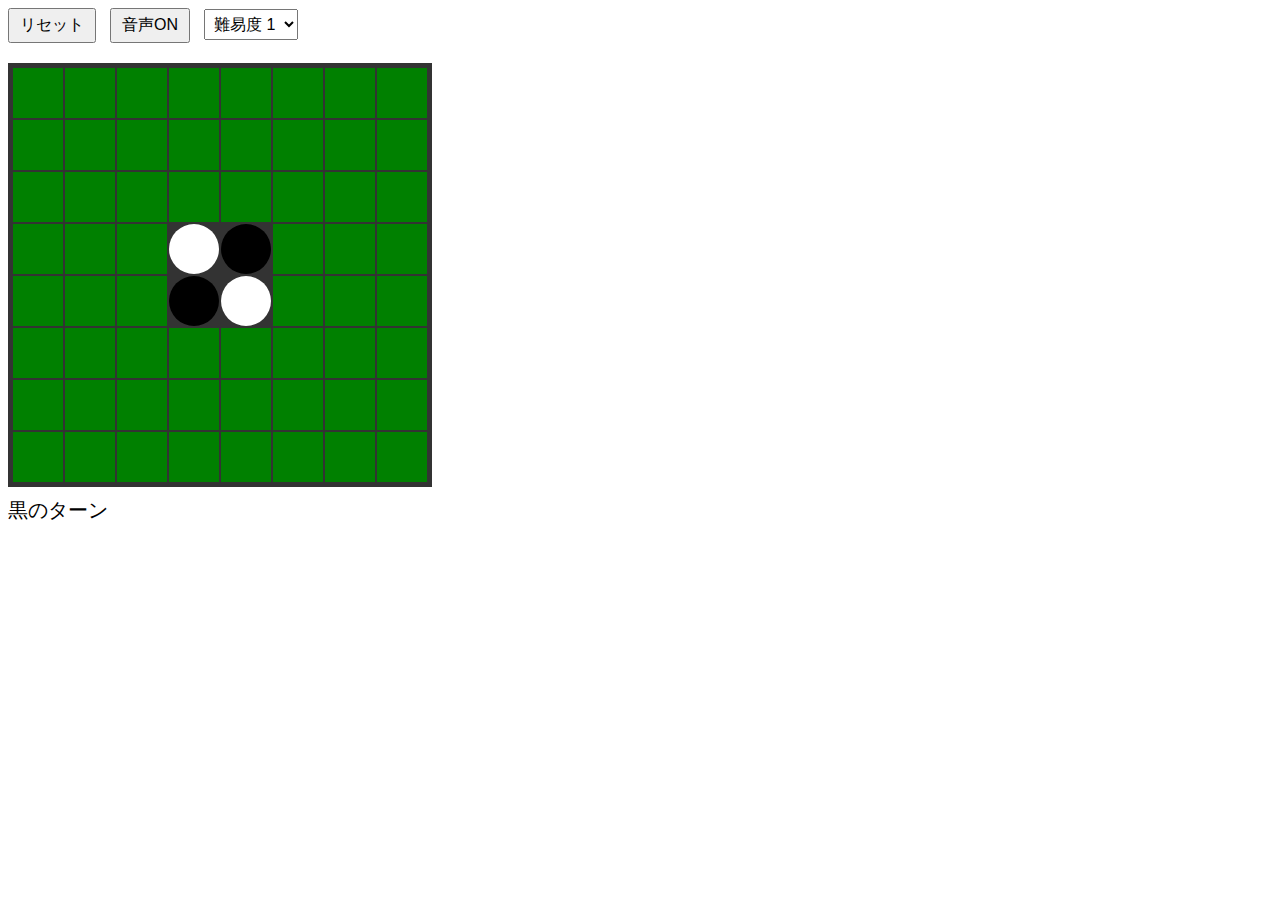
==== index.html @ e86b8bf2 "Update and rename osero.html to index.html" ====
<!DOCTYPE html>
<html lang="ja">
<head>
    <meta charset="UTF-8">
    <title>オセロゲーム</title>
    <link rel="stylesheet" href="styles.css">
</head>
<body>
    <button id="resetButton">リセット</button>
    <button id="soundToggleButton">音声ON</button>
    <div id="board"></div>
    <div id="message">黒のターン</div>
    <script src="script.js"></script>
</body>
</html>
---- styles.css ----
#board {
    display: grid;
    grid-template-columns: repeat(8, 50px);
    grid-gap: 2px;
    background-color: #333;
    width: fit-content;
    padding: 5px;
    margin-top: 10px;
}

.cell {
    width: 50px;
    height: 50px;
    background-color: green;
    cursor: pointer;
}

.black {
    background-color: black;
    border-radius: 50%;
}

.white {
    background-color: white;
    border-radius: 50%;
}

#message {
    font-size: 20px;
    margin-top: 10px;
}

select {
    font-size: 16px;
    padding: 5px;
    margin-bottom: 10px;
}

#resetButton, #soundToggleButton {
    font-size: 16px;
    padding: 5px 10px;
    margin-right: 10px;
    margin-bottom: 10px;
}
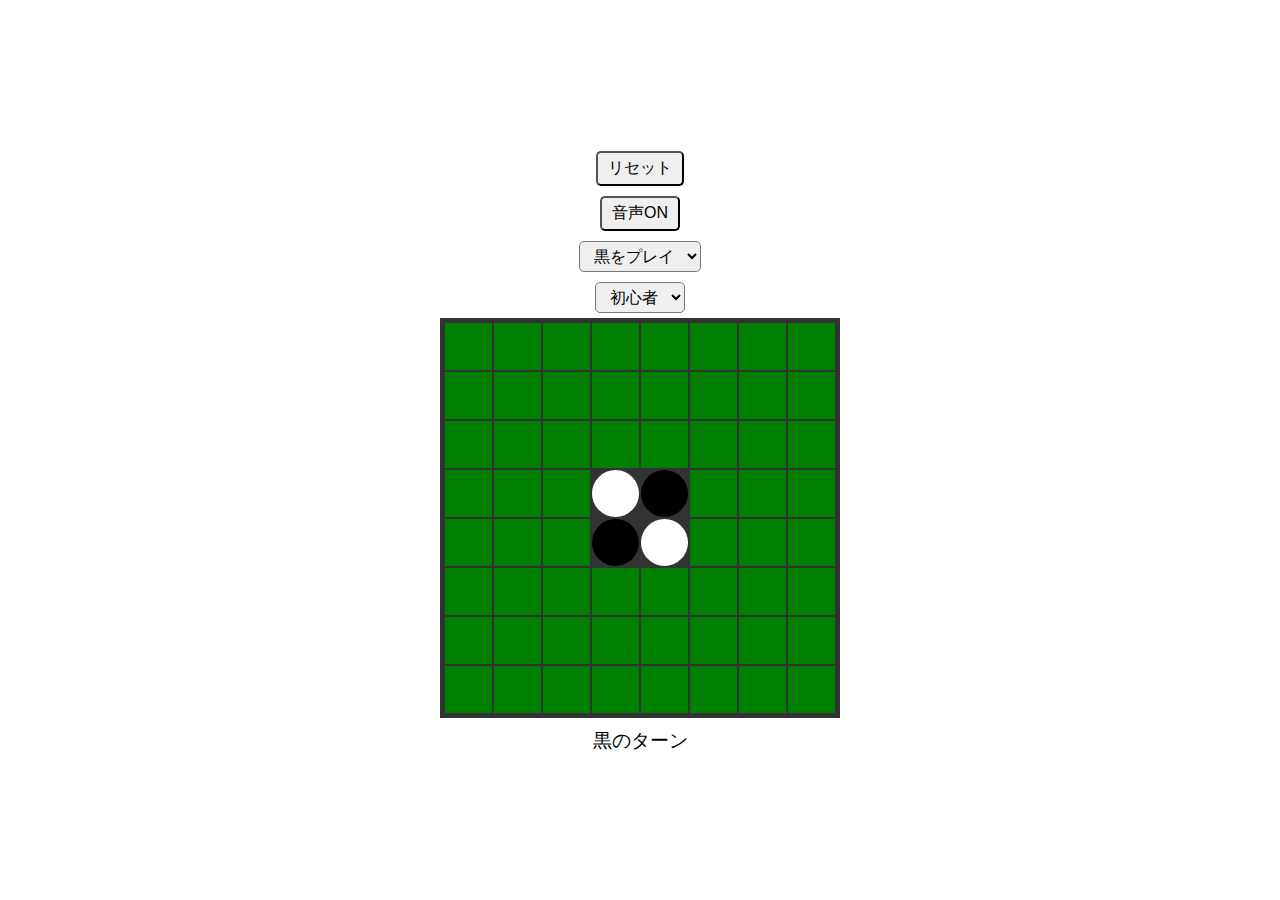
==== commit 895cbfc6: "Ver2.0" ====
--- a/index.html
+++ b/index.html
@@ -2,14 +2,19 @@
 <html lang="ja">
 <head>
     <meta charset="UTF-8">
+    <meta name="viewport" content="width=device-width, initial-scale=1.0">
     <title>オセロゲーム</title>
     <link rel="stylesheet" href="styles.css">
 </head>
 <body>
     <button id="resetButton">リセット</button>
     <button id="soundToggleButton">音声ON</button>
+    <select id="playerSelector">
+        <option value="black">黒をプレイ</option>
+        <option value="white">白をプレイ</option>
+    </select>
     <div id="board"></div>
     <div id="message">黒のターン</div>
     <script src="script.js"></script>
 </body>
-</html>
+</html>--- a/styles.css
+++ b/styles.css
@@ -1,18 +1,30 @@
+body {
+    display: flex;
+    flex-direction: column;
+    align-items: center;
+    justify-content: center;
+    min-height: 100vh;
+    margin: 0;
+    font-family: Arial, sans-serif;
+}
+
 #board {
     display: grid;
-    grid-template-columns: repeat(8, 50px);
+    grid-template-columns: repeat(8, 1fr);
     grid-gap: 2px;
     background-color: #333;
-    width: fit-content;
+    width: 90vw;
+    max-width: 400px;
+    aspect-ratio: 1 / 1;
     padding: 5px;
-    margin-top: 10px;
+    box-sizing: border-box;
 }
 
 .cell {
-    width: 50px;
-    height: 50px;
     background-color: green;
     cursor: pointer;
+    width: 100%;
+    height: 100%;
 }
 
 .black {
@@ -26,19 +38,14 @@
 }
 
 #message {
-    font-size: 20px;
+    font-size: 1.2em;
     margin-top: 10px;
+    text-align: center;
 }
 
-select {
-    font-size: 16px;
-    padding: 5px;
-    margin-bottom: 10px;
-}
-
-#resetButton, #soundToggleButton {
-    font-size: 16px;
+select, #resetButton, #soundToggleButton {
+    font-size: 1em;
     padding: 5px 10px;
-    margin-right: 10px;
-    margin-bottom: 10px;
+    margin: 5px;
+    border-radius: 5px;
 }